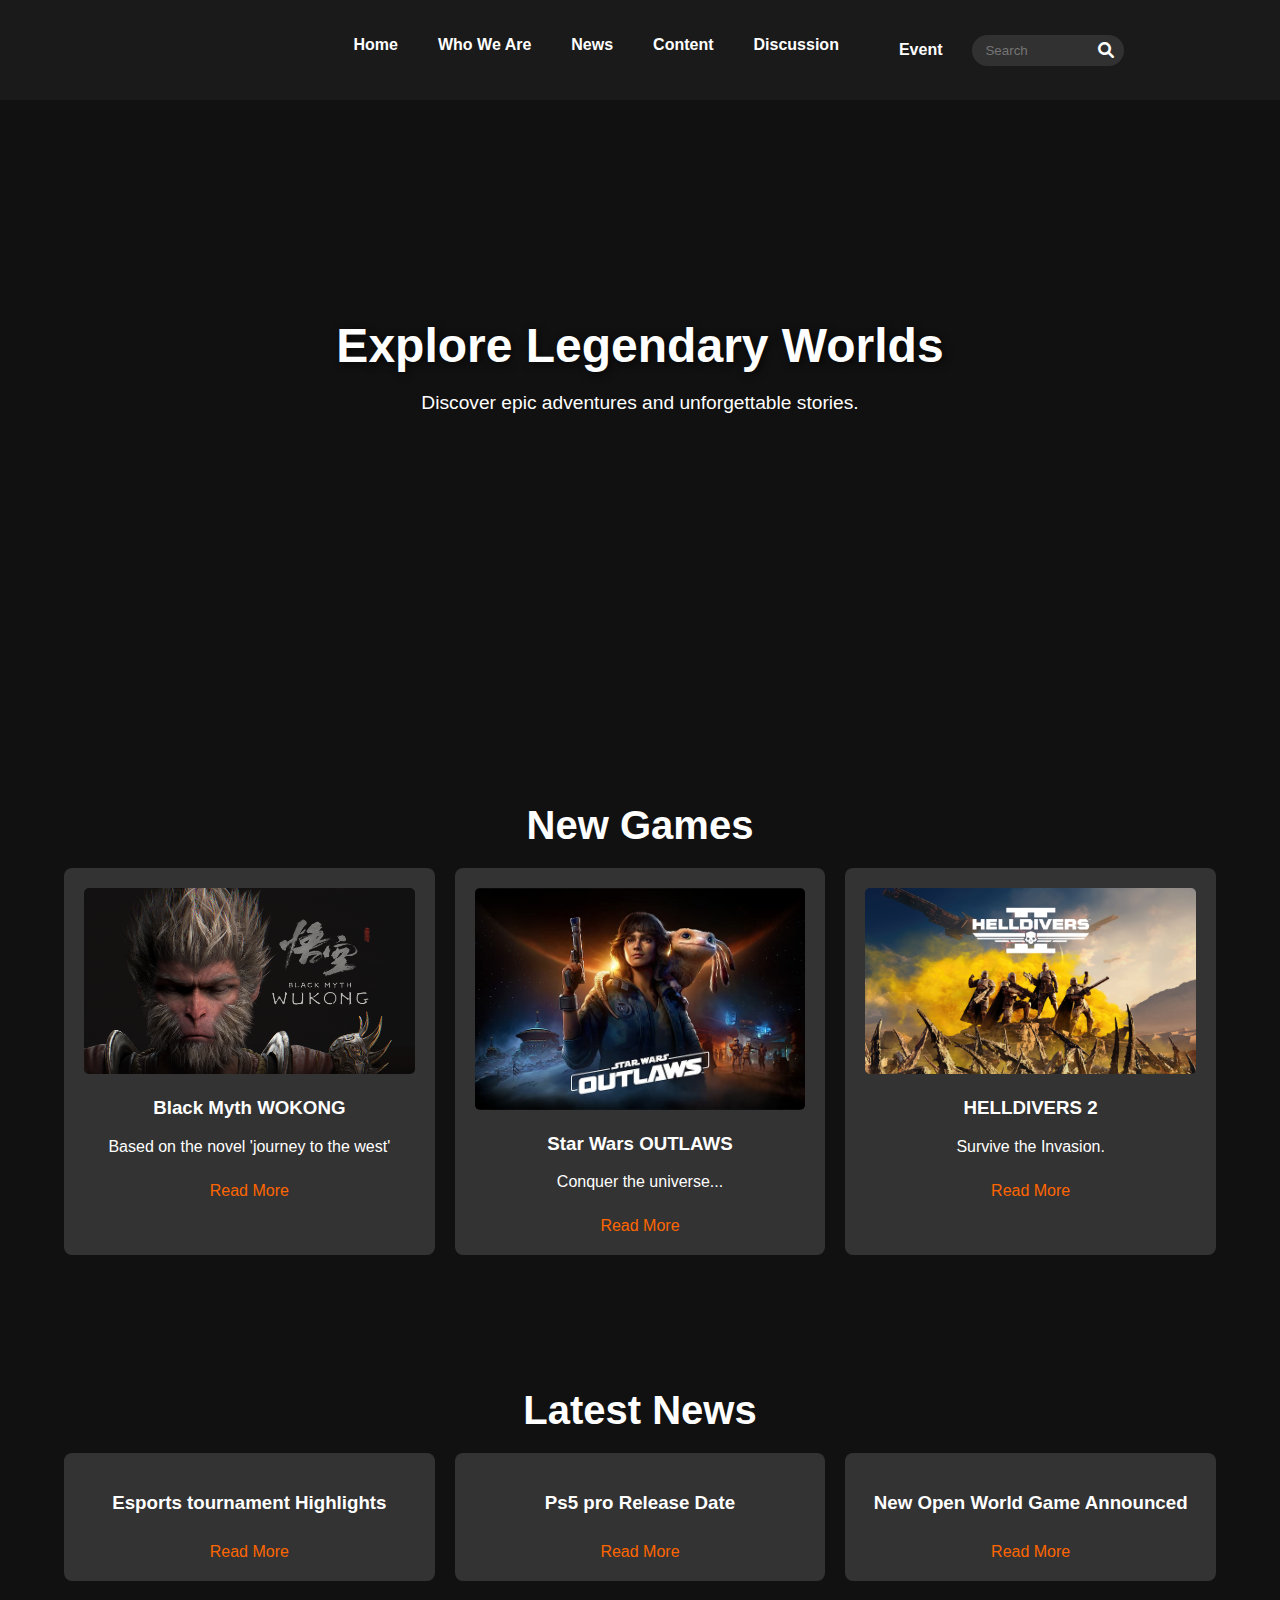
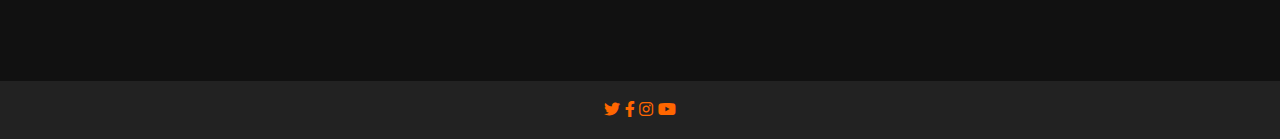
==== index.html @ cd2f0510 "Initial commit with uploaded ZIP contents" ====
<!DOCTYPE html>
<html lang="en">
<head>
    <meta charset="UTF-8">
    <meta name="viewport" content="width=device-width, initial-scale=1.0">
    <title>GAMESCORED.in</title>
    <link rel="stylesheet" href="https://cdnjs.cloudflare.com/ajax/libs/font-awesome/6.0.0-beta3/css/all.min.css">
    <link rel="stylesheet" href="styles.css">
</head>
<body>
    <header>
        <nav class="navbar">
            <ul class="navbar-menu">
                <li class="dropdown">
                    <a href="index.html">Home</a>
                </li>
                <li class="dropdown">
                    <a href="aboutus.html">Who We Are</a>
                </li>
                <li class="dropdown">
                    <a href="news.html">News</a>
                </li>
                <li class="dropdown">
                    <a href="content.html">Content</a>
                </li>
                <li class="dropdown">
                    <a href="topic_page.html">Discussion</a>
                </li>
                <li class="dropdown"></li>
                    <a href="event.html">Event</a>
                </li>
            </ul>
        
            <div class="navbar-right">
                <div class="search-box">
                    <input type="text" placeholder="Search">
                    <i class="fas fa-search"></i>
                </div>
            </div>
        </nav>
        
        
    </header>
    <script>
        document.querySelector('.hamburger').addEventListener('click', function() {
            document.querySelector('.navbar-menu').classList.toggle('show');
        });
    </script>
    
    

    <main>
        <!-- Hero Section -->
        <section id="hero">
            <video autoplay muted loop playsinline class="background-video">
                <source src="background-video.mp4" type="video/mp4">
                Your browser does not support the video tag.
            </video>
            <div class="hero-content">
                <h1>Explore Legendary Worlds</h1>
                <p>Discover epic adventures and unforgettable stories.</p>
            </div>
        </section>

        <!-- Games Section -->
        <section id="games">
            <h2>New Games</h2>
            <div class="game-grid">
                <div class="game-item">
                    <img src="game1.jpg" alt="Game 1">
                    <h3>Black Myth WOKONG</h3>
                    <p>Based on the novel 'journey to the west'</p>
                    <a href="https://store.epicgames.com/en-US/" class="read-more">Read More</a>
                </div>
                <div class="game-item">
                    <img src="game2.jpg" alt="Game 2">
                    <h3>Star Wars OUTLAWS</h3>
                    <p>Conquer the universe... </p>
                    <a href="https://store.epicgames.com/en-US/" class="read-more">Read More</a>
                </div>
                <div class="game-item">
                    <img src="game3.jpg" alt="Game 3">
                    <h3>HELLDIVERS 2</h3>
                    <p>Survive the Invasion.</p>
                    <a href="https://store.epicgames.com/en-US/" class="read-more">Read More</a>
                </div>
            </div>
        </section>

        <!-- News Section -->
        <section id="news">
            <h2>Latest News</h2>
            <div class="news-grid">
                <div class="news-item">
                    <h3>Esports tournament Highlights</h3>
                    <a href="news.html" class="read-more">Read More</a>
                </div>
                <div class="news-item">
                    <h3>Ps5 pro Release Date</h3>
                    <a href="news.html" class="read-more">Read More</a>
                </div>
                <div class="news-item">
                    <h3>New Open World Game Announced</h3>
                    <a href="news.html" class="read-more">Read More</a>
                </div>
            </div>
        </section>


    <footer>
        <p></p>
        <div class="social-media">
            <a href="#"><i class="fab fa-twitter"></i></a>
            <a href="#"><i class="fab fa-facebook-f"></i></a>
            <a href="#"><i class="fab fa-instagram"></i></a>
            <a href="#"><i class="fab fa-youtube"></i></a>
        </div>
    </footer>

    <script src="script.js"></script>
</body>
</html>
---- styles.css ----
/* Global Styles */
body {
    margin: 0;
    padding: 0;
    font-family: Arial, sans-serif;
    background-color: #111;
    color: #fff;
}

a {
    color: #f60;
    text-decoration: none;
    transition: color 0.3s;
}

a:hover {
    color: #ff792f;
}

.container {
    max-width: 1200px;
    margin: 0 auto;
    padding: 0 20px;
}


/* Hero Section Styles */
#hero {
    position: relative;
    height: 80vh;
    overflow: hidden;
    display: flex;
    justify-content: center;
    align-items: center;
    text-align: center;
    color: #fff;
    animation: fadeIn 1.5s ease-out;
}

.background-video {
    position: absolute;
    top: 0;
    left: 0;
    width: 100%;
    height: 100%;
    object-fit: cover;
    z-index: -1;
    opacity: 0.8; /* Adjust opacity as needed */
}

.hero-content {
    position: relative;
    z-index: 1;
    max-width: 700px;
    animation: fadeInUp 1.5s ease-out;
}

.hero-content h1 {
    font-size: 3em;
    margin-bottom: 10px;
    text-shadow: 2px 2px 8px rgba(0, 0, 0, 0.7);
}

.hero-content p {
    font-size: 1.2em;
    margin-bottom: 20px;
}

.cta-button {
    background-color: #f60;
    color: #fff;
    padding: 10px 20px;
    border-radius: 5px;
    text-decoration: none;
    font-weight: bold;
    transition: background-color 0.3s, transform 0.3s;
    animation: fadeInUp 2s ease-out;
}

.cta-button:hover {
    background-color: #ff792f;
    transform: scale(1.05);
}

/* Main Content Styles */
#games, #news, #media {
    padding: 50px 5%;
    animation: fadeIn 1.5s ease-out;
}

#games h2, #news h2, #media h2 {
    font-size: 2.5em;
    margin-bottom: 20px;
    text-align: center;
    animation: fadeInDown 1.5s ease-out;
}

.game-grid, .news-grid, .media-grid {
    display: grid;
    gap: 20px;
    animation: fadeIn 2s ease-out;
}

.game-grid {
    grid-template-columns: repeat(3, 1fr);
}

.news-grid {
    grid-template-columns: repeat(3, 1fr);
}

.media-grid {
    grid-template-columns: repeat(3, 1fr);
}

.game-item, .news-item, .media-item {
    background-color: #333;
    padding: 20px;
    border-radius: 8px;
    text-align: center;
    transition: transform 0.3s, background-color 0.3s;
}

.game-item img, .media-item img {
    width: 100%;
    border-radius: 5px;
}

.game-item:hover, .news-item:hover, .media-item:hover {
    transform: scale(1.05);
    background-color: #444;
}

.read-more {
    display: inline-block;
    margin-top: 10px;
    color: #f60;
    text-decoration: none;
    transition: color 0.3s, transform 0.3s;
}

.read-more:hover {
    color: #ff792f;
    text-decoration: underline;
    transform: scale(1.05);
}

/* Footer Styles */
footer {
    background-color: #222;
    padding: 20px 5%;
    text-align: center;
    color: #999;
    animation: fadeIn 1.5s ease-out;
    margin-top: 50px;
}

footer p {
    margin: 0;
}

/* Login Styles */


/* Animations */
@keyframes fadeIn {
    from {
        opacity: 0;
    }
    to {
        opacity: 1;
    }
}

@keyframes fadeInDown {
    from {
        opacity: 0;
        transform: translateY(-20px);
    }
    to {
        opacity: 1;
        transform: translateY(0);
    }
}

@keyframes fadeInUp {
    from {
        opacity: 0;
        transform: translateY(20px);
    }
    to {
        opacity: 1;
        transform: translateY(0);
    }

    
}

/* Global Styles */
body {
    margin: 0;
    padding: 0;
    font-family: Arial, sans-serif;
    background-color: #111;
    color: #fff;
}

a {
    color: #f60;
    text-decoration: none;
    transition: color 0.3s;
}

a:hover {
    color: #ff792f;
}

.container {
    max-width: 1200px;
    margin: 0 auto;
    padding: 0 20px;
}

/* Navbar Styles */
/* Navbar Styles */
.navbar {
    display: flex;
    justify-content: center; /* Center the entire navbar */
    align-items: center;
    padding: 20px 5%;
    background-color: #1a1a1a;
    position: fixed;
    width: 100%;
    z-index: 1000;
    top: 0;
    transition: background-color 0.3s, padding 0.3s;
}

/* Navbar Menu */
.navbar-menu {
    display: flex;
    list-style: none;
    gap: 20px;
    justify-content: center; /* Center the menu items */
    margin-left: 20px;
}

.navbar-menu a {
    font-weight: bold;
    font-size: 1em;
    padding: 5px 10px;
    color: #fff;
    transition: color 0.3s, transform 0.3s;
}

.navbar-menu a:hover {
    color: #f60;
    transform: scale(1.1);
}

/* Navbar Search Box */
.navbar-right {
    display: flex;
    align-items: center;
    margin-left: 20px; /* Adjusts space between menu and search box */
}

.search-box {
    display: flex;
    align-items: center;
    background-color: rgba(255, 255, 255, 0.1);
    padding: 5px 10px;
    border-radius: 20px;
    overflow: hidden;
}

.search-box input {
    border: none;
    outline: none;
    background: none;
    color: #fff;
    padding: 3px;
    width: 100px;
    transition: width 0.3s, background-color 0.3s;
    min-width: 100px;
}

.search-box input:focus {
    width: 200px;
    background-color: rgba(255, 255, 255, 0.2);
}

.search-box i {
    color: #fff;
    margin-left: 10px;
    cursor: pointer;
    transition: color 0.3s;
}

.search-box i:hover {
    color: #f60;
}



/* Video Background Styles */
.video-background {
    position: relative;
    height: 100vh; /* Full viewport height */
    overflow: hidden;
    z-index: 1; /* Ensure it's below the login section */
}

.video-background video {
    position: absolute;
    top: 0;
    left: 0;
    width: 100%;
    height: 100%;
    opacity: 0.7;
    object-fit: cover;
    z-index: -1; /* Place video behind other content */
}

/* Login Styles */
#login {
    position: absolute;
    top: 0;
    left: 0;
    width: 100%;
    height: 100%;
    display: flex;
    justify-content: center;
    align-items: center;
    z-index: 10; /* Ensure it appears on top of the video */
}

.login-container {
    background-color: rgba(0, 0, 0, 20); /* Dark background with some transparency */
    padding: 30px;
    border-radius: 10px;
    box-shadow: 0 4px 8px rgba(0, 0, 0, 0.5);
    max-width: 400px;
    width: 100%;
    text-align: center;
}

.login-container h1 {
    margin-bottom: 20px;
}

.login-container .form-group {
    margin-bottom: 15px;
}

.login-container label {
    display: block;
    margin-bottom: 5px;
    font-weight: bold;
}

.login-container input {
    width: 100%;
    padding: 10px;
    border: 1px solid #555;
    border-radius: 5px;
    background: #222;
    color: #fff;
}

.login-container button {
    background-color: #f60;
    color: #fff;
    padding: 10px 20px;
    border: none;
    border-radius: 5px;
    cursor: pointer;
    font-size: 16px;
    transition: background-color 0.3s, transform 0.3s;
}

.login-container button:hover {
    background-color: #ff792f;
    transform: scale(1.05);
}

.login-container p {
    margin-top: 15px;
}

.login-container a {
    color: #f60;
}

.login-container a:hover {
    color: #ff792f;
}

/* Footer Styles */
footer {
    background-color: #222;
    padding: 20px 5%;
    text-align: center;
    color: #999;
    animation: fadeIn 1.5s ease-out;
    margin-top: 50px;
}

footer p {
    margin: 0;
}

/* Animations */
@keyframes fadeIn {
    from {
        opacity: 0;
    }
    to {
        opacity: 1;
    }
}

@keyframes fadeInDown {
    from {
        opacity: 0;
        transform: translateY(-20px);
    }
    to {
        opacity: 1;
        transform: translateY(0);
    }
}

@keyframes fadeInUp {
    from {
        opacity: 0;
        transform: translateY(20px);
    }
    to {
        opacity: 1;
        transform: translateY(0);
    }
}

@media (max-width: 768px) {
    .navbar-menu {
        display: none;
    }

    .navbar-right {
        flex-direction: column;
        gap: 10px;
    }

    .search-box {
        width: 100%;
        justify-content: center;
        padding: 5px;
    }

    .search-box input {
        width: 100%;
    }
}

@media (max-width: 480px) {
    .search-box input {
        width: 100px; /* Smaller width for very small screens */
    }
}
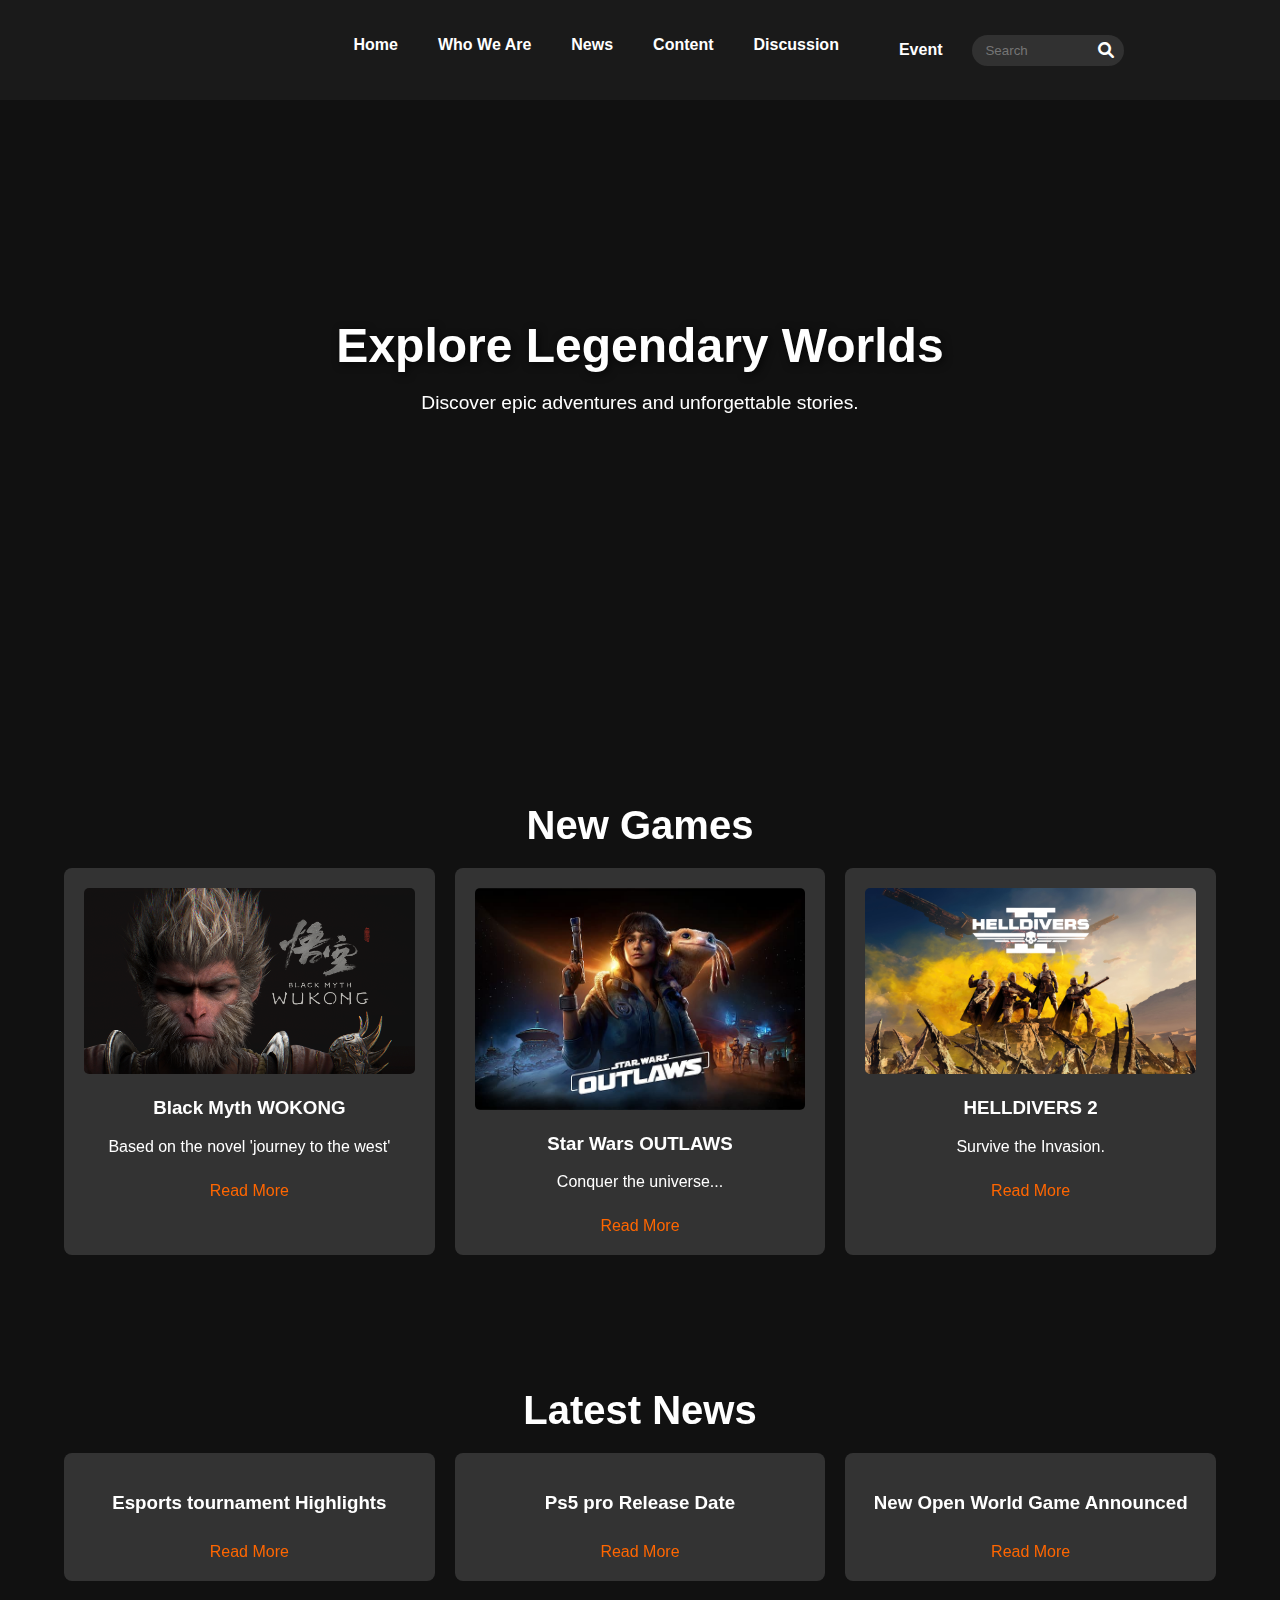
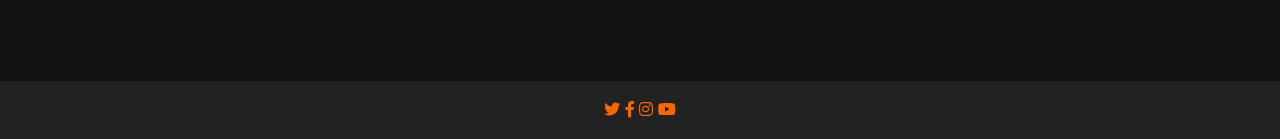
==== commit 2458db66: "Update index.html" ====
--- a/index.html
+++ b/index.html
@@ -52,10 +52,14 @@
     <main>
         <!-- Hero Section -->
         <section id="hero">
-            <video autoplay muted loop playsinline class="background-video">
-                <source src="background-video.mp4" type="video/mp4">
-                Your browser does not support the video tag.
-            </video>
+            <div class="background-video">
+  <iframe width="100%" height="100%" src="https://www.youtube.com/embed/HPahIXqT5u0?autoplay=1&mute=1&loop=1&playlist=HPahIXqT5u0&controls=0&showinfo=0&rel=0" 
+    frameborder="0" 
+    allow="autoplay; encrypted-media" 
+    allowfullscreen>
+  </iframe>
+</div>
+
             <div class="hero-content">
                 <h1>Explore Legendary Worlds</h1>
                 <p>Discover epic adventures and unforgettable stories.</p>
